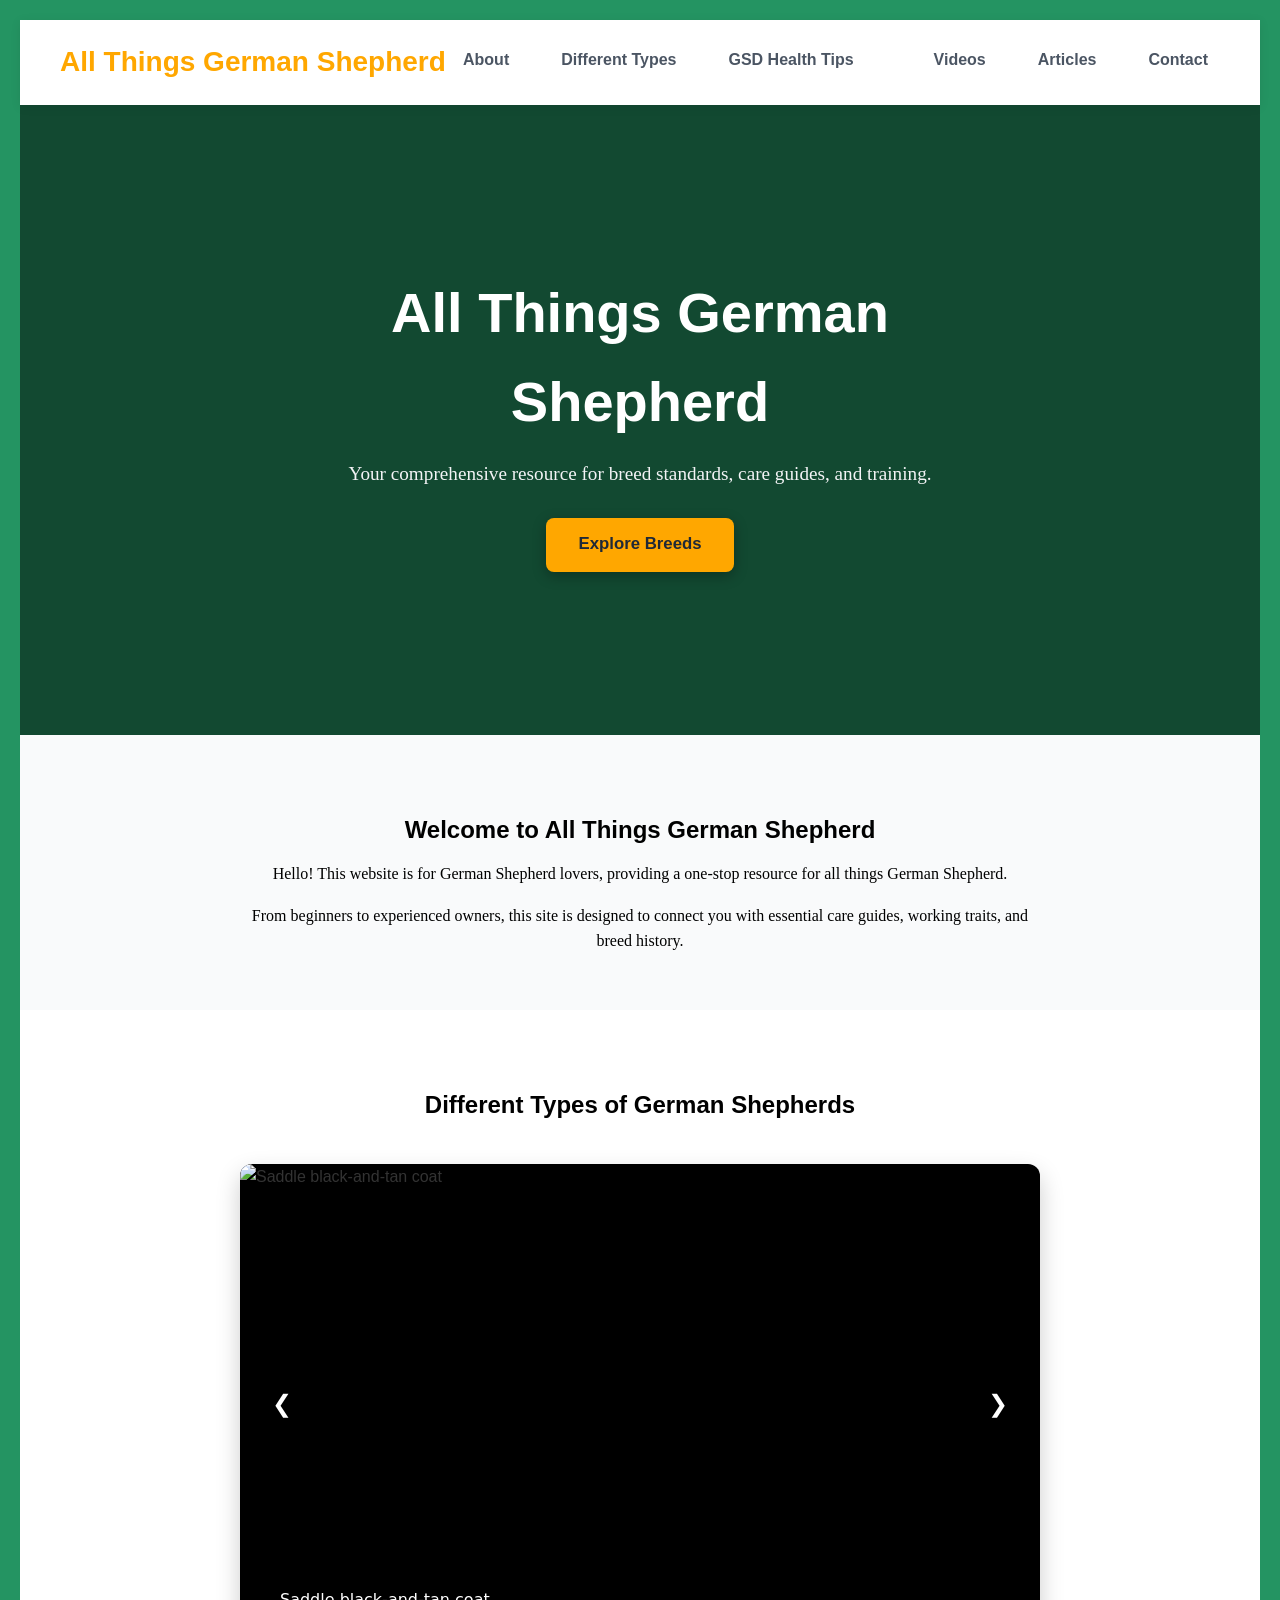
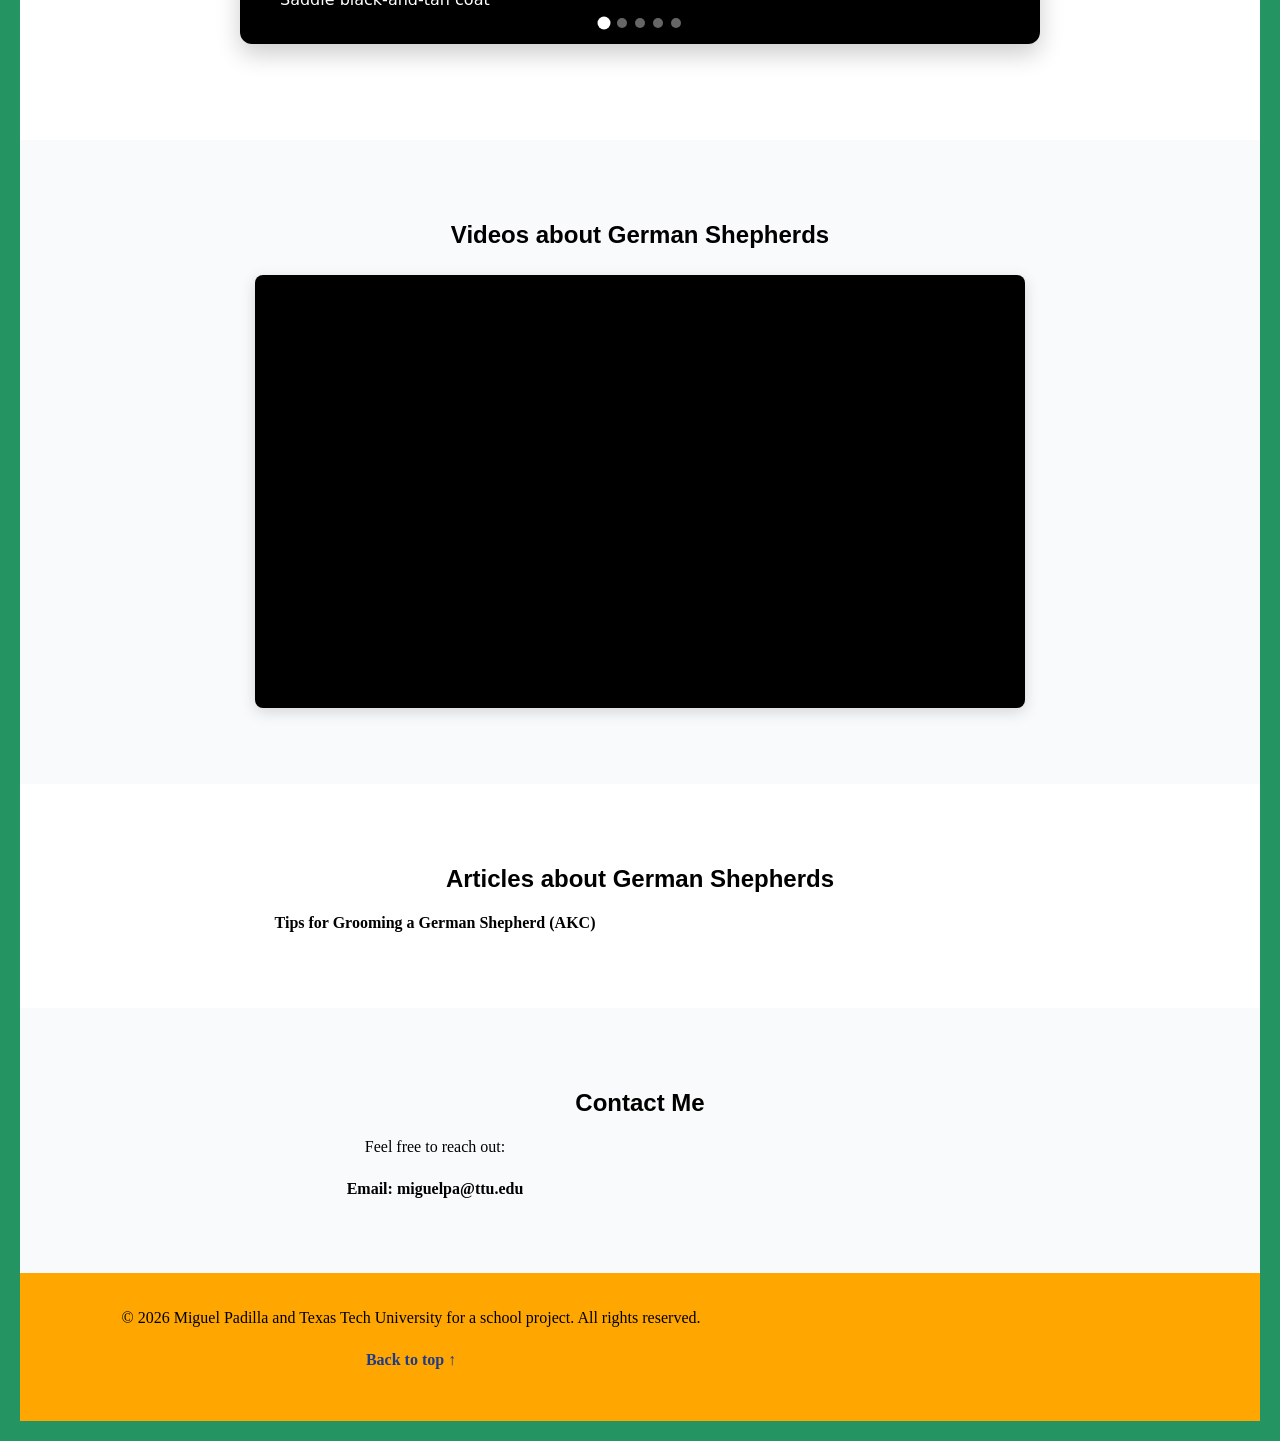
==== index.html @ 31491de2 "Update index.html" ====
<!DOCTYPE html>
<html lang="en">
<head>
  <meta charset="UTF-8">
  <title>German Shepherd Website</title>
  <link rel="stylesheet" href="style.css">
  <meta name="viewport" content="width=device-width, initial-scale=1">

  <style>
    html {
      scroll-behavior: smooth;
    }

    body {
      margin: 0;
      font-family: "Verdana", sans-serif;
      line-height: 1.6;
      color: #333;
    }

    h1, h2, h3, h4, h5, h6 {
      font-family: "Segoe UI", sans-serif;
    }

    /* =========================================
       1. NAVIGATION HEADER
       ========================================= */
    .site-header {
      position: sticky;
      top: 0;
      display: flex;
      justify-content: space-between;
      align-items: center;
      padding: 1.25rem 2.5rem;
      background-color: #ffffff;
      box-shadow: 0 2px 10px rgba(0, 0, 0, 0.08);
      z-index: 1000;
    }

    .brand-title {
      font-size: 1.75rem;
      font-weight: 800;
      color: #ffa700;
      text-decoration: none;
    }

    .brand-title:hover {
      color: #2563eb;
    }

    .nav-links {
      display: flex;
      list-style: none;
      gap: 1.75rem;
      margin: 0;
      padding: 0;
    }

    .nav-links a {
      text-decoration: none;
      font-size: 1rem;
      font-weight: 600;
      color: #4b5563;
      padding: 0.5rem 0.75rem;
      border-radius: 6px;
      transition: all 0.2s ease;
    }

    .nav-links a:hover {
      color: #2563eb;
      background-color: #f3f4f6;
    }

    /* =========================================
       2. HERO OVERLAY SECTION
       ========================================= */
    .hero-overlay {
      position: relative;
      width: 100%;
      height: 70vh;
      min-height: 480px;
      overflow: hidden;
      display: flex;
      align-items: center;
      justify-content: center;
      text-align: center;
    }

    .hero-video {
      position: absolute;
      top: 50%;
      left: 50%;
      min-width: 100%;
      min-height: 100%;
      width: auto;
      height: auto;
      transform: translate(-50%, -50%);
      object-fit: cover;
      z-index: 1;
    }

    .hero-overlay-shade {
      position: absolute;
      inset: 0;
      background: rgba(0, 0, 0, 0.5); /* Darkens video for text readability */
      z-index: 2;
    }

    .hero-content {
      position: relative;
      z-index: 3;
      color: #ffffff;
      max-width: 750px;
      padding: 0 1.5rem;
    }

    .hero-content h1 {
      font-size: clamp(2.2rem, 5vw, 3.5rem);
      font-weight: 800;
      margin: 0 0 0.75rem 0;
      color: #ffffff;
    }

    .hero-content p {
      font-size: 1.2rem;
      line-height: 1.6;
      margin: 0 0 1.75rem 0;
      color: #f3f4f6;
    }

    .cta-btn {
      display: inline-block;
      background-color: #ffa700;
      color: #1f2937;
      padding: 0.85rem 2rem;
      font-size: 1.05rem;
      font-weight: 700;
      text-decoration: none;
      border-radius: 8px;
      transition: all 0.2s ease;
      box-shadow: 0 4px 14px rgba(0, 0, 0, 0.3);
    }

    .cta-btn:hover {
      background-color: #e09400;
      transform: translateY(-2px);
      box-shadow: 0 6px 20px rgba(0, 0, 0, 0.4);
    }

    /* =========================================
       3. SECTIONS & GENERAL STYLING
       ========================================= */
    section {
      padding: 3.5rem 2.5rem;
      scroll-margin-top: 80px;
    }

    #About { background-color: #f9fafb; }
    #Types-of-GSDs { background-color: #ffffff; }
    #Videos { background-color: #f9fafb; }
    #articles { background-color: #ffffff; }
    #contact { background-color: #f9fafb; }

    .video-container {
      max-width: 800px;
      margin: 20px auto;
      padding: 0 15px;
    }

    .video-wrapper {
      aspect-ratio: 16 / 9;
      width: 100%;
      border-radius: 8px;
      overflow: hidden;
      background: #000;
      box-shadow: 0 4px 15px rgba(0, 0, 0, 0.15);
    }

    .video-wrapper iframe {
      width: 100%;
      height: 100%;
      border: 0;
      display: block;
    }

    footer {
      background-color: #ffa700;
      color: #1f2937;
      text-align: center;
      padding: 2rem 1rem;
      font-size: 0.95rem;
      font-weight: 500;
    }

    footer a {
      color: #1e3a8a;
      text-decoration: none;
    }

    footer a:hover {
      text-decoration: underline;
    }
  </style>
</head>
<body>

  <header class="site-header">
    <a href="#" class="brand-title">All Things German Shepherd</a>
    <nav aria-label="Main Navigation">
      <ul class="nav-links">
        <li><a href="#About">About</a></li>
        <li><a href="#Types-of-GSDs">Different Types</a></li>
        <li><a href="Health_Tips.html">GSD Health Tips</a><li>
        <li><a href="#Videos">Videos</a></li>
        <li><a href="#articles">Articles</a></li>
        <li><a href="#contact">Contact</a></li>
      </ul>
    </nav>
  </header>

  <header class="hero-overlay">
    <video 
      class="hero-video" 
      src="dog_park_video.mp4" 
      autoplay 
      muted 
      loop 
      playsinline>
    </video>
    <div class="hero-overlay-shade"></div>
    <div class="hero-content">
      <h1>All Things German Shepherd</h1>
      <p>Your comprehensive resource for breed standards, care guides, and training.</p>
      <a href="#Types-of-GSDs" class="cta-btn">Explore Breeds</a>
    </div>
  </header>
  
  <main>
    <section id="About"> 
      <h2 style="text-align: center;">Welcome to All Things German Shepherd</h2>
      <p style="text-align: center; max-width: 800px; margin: 0 auto 1rem auto;">
        Hello! This website is for German Shepherd lovers, providing a one-stop resource for all things German Shepherd.
      </p>
      <p style="text-align: center; max-width: 800px; margin: 0 auto;">
        From beginners to experienced owners, this site is designed to connect you with essential care guides, working traits, and breed history.
      </p>
    </section>

    <section id="Types-of-GSDs">
      <h2 style="text-align: center;">Different Types of German Shepherds</h2>
      <div class="carousel-container">
        <div class="carousel-track">
          <div class="slide active">
            <img src="https://upload.wikimedia.org/wikipedia/commons/thumb/9/9c/German-shepherd-4040871920.jpg/1280px-German-shepherd-4040871920.jpg" alt="Saddle black-and-tan coat">
            <div class="caption">Saddle black-and-tan coat</div>
          </div>
          <div class="slide">
            <img src="https://upload.wikimedia.org/wikipedia/commons/c/ca/LaikaRosenhof.jpg" alt="Black mask and sable">
            <div class="caption">Black mask and sable</div>
          </div>
          <div class="slide">
            <img src="https://upload.wikimedia.org/wikipedia/commons/d/d8/Black-german-shepherd.jpg" alt="Solid Black">
            <div class="caption">Solid Black</div>
          </div>
          <div class="slide">
            <img src="https://upload.wikimedia.org/wikipedia/commons/thumb/4/4d/Military_Working_Dog_-_American_Air_Day_2012_%287831960226%29.2.jpg/960px-Military_Working_Dog_-_American_Air_Day_2012_%287831960226%29.2.jpg" alt="Bi-Color">
            <div class="caption">Bi-Color</div>
          </div>
          <div class="slide">
            <img src="https://upload.wikimedia.org/wikipedia/commons/thumb/f/fb/Long_haired_German_Sheppard.jpg/960px-Long_haired_German_Sheppard.jpg" alt="Long-haired black-and-tan">
            <div class="caption">Long Haired Black and Tan</div>
          </div>
        </div>

        <button class="nav-btn prev" aria-label="Previous Slide">&#10094;</button>
        <button class="nav-btn next" aria-label="Next Slide">&#10095;</button>

        <div class="carousel-indicators">
          <span class="dot active" data-index="0"></span>
          <span class="dot" data-index="1"></span>
          <span class="dot" data-index="2"></span>
          <span class="dot" data-index="3"></span>
          <span class="dot" data-index="4"></span>
        </div>
      </div>
    </section>

    <section id="Videos">
      <h2 style="text-align: center;">Videos about German Shepherds</h2>
      <div class="video-container">
        <div class="video-wrapper">
          <iframe 
            src="https://www.youtube.com/embed/5Or4gRVQ304" 
            title="Pros and Cons of Owning a German Shepherd" 
            allow="accelerometer; autoplay; clipboard-write; encrypted-media; gyroscope; picture-in-picture; web-share" 
            allowfullscreen>
          </iframe>
        </div>
      </div>
    </section>

    <section id="articles">
      <h2 style="text-align: center;">Articles about German Shepherds</h2>
      <p style="text-align: center;">
        <a href="https://www.akc.org/expert-advice/health/tips-for-grooming-german-shepherd/" target="_blank" rel="noopener noreferrer">Tips for Grooming a German Shepherd (AKC)</a>
      </p>
    </section>

    <section id="contact">
      <h2 style="text-align: center;">Contact Me</h2>
      <p style="text-align: center;">Feel free to reach out:</p>
      <p style="text-align: center;">
        <strong>Email:</strong> <a href="mailto:miguelpa@ttu.edu">miguelpa@ttu.edu</a>
      </p>
    </section>
  </main>

  <footer>
    <p>&copy; 2026 Miguel Padilla and Texas Tech University for a school project. All rights reserved.</p>
    <p><a href="#">Back to top &uarr;</a></p>
  </footer>  

  <script>
    const slides = document.querySelectorAll('.slide');
    const dots = document.querySelectorAll('.dot');
    const prevBtn = document.querySelector('.prev');
    const nextBtn = document.querySelector('.next');
    const container = document.querySelector('.carousel-container');

    let currentIndex = 0;
    let autoplayTimer = null;

    function showSlide(index) {
      if (index >= slides.length) currentIndex = 0;
      else if (index < 0) currentIndex = slides.length - 1;
      else currentIndex = index;

      slides.forEach((slide, i) => {
        slide.classList.toggle('active', i === currentIndex);
        dots[i].classList.toggle('active', i === currentIndex);
      });
    }

    function nextSlide() {
      showSlide(currentIndex + 1);
    }

    function prevSlide() {
      showSlide(currentIndex - 1);
    }

    if (nextBtn && prevBtn) {
      nextBtn.addEventListener('click', nextSlide);
      prevBtn.addEventListener('click', prevSlide);
    }

    dots.forEach(dot => {
      dot.addEventListener('click', (e) => {
        showSlide(parseInt(e.target.dataset.index, 10));
      });
    });

    function startAutoplay() {
      autoplayTimer = setInterval(nextSlide, 4000);
    }

    function stopAutoplay() {
      clearInterval(autoplayTimer);
    }

    if (container) {
      container.addEventListener('mouseenter', stopAutoplay);
      container.addEventListener('mouseleave', startAutoplay);
      startAutoplay();
    }
  </script>
</body>
</html>
---- style.css ----
/* 1. Body background and default typography */
body {
    background-color: #249462; /* sea green */
    font-family: "Times New Roman", Times, serif;
    color: #333333;
    line-height: 1.6;
    margin: 0;
    padding: 20px; /* Breathing room around the edges of the viewport */
}

/* 2. Main heading styling */
h1 {
    font-family: "Times New Roman", Times, serif;
    color: #000000; /* Black */
    margin-bottom: 10px;
}

/* 3. Subheading styling */
h2 {
    font-family: "Times New Roman", Times, serif;
    color: #000000; /* Black */
    margin-top: 20px;
    margin-bottom: 12px;
}

/* 4. Paragraph styling */
p {
    font-family: "Times New Roman", Times, serif;
    color: #000000;
    font-size: 1rem;
    margin-bottom: 16px;
    max-width: 750px; /* Improves readability across wide monitors */
}

/* 5. List and link styling */
ul {
    margin-bottom: 20px;
    padding-left: 24px;
}

li {
    margin-bottom: 6px;
}

a {
    color: #000000; /* Black */
    text-decoration: none;
    font-weight: bold;
}

a:hover {
    text-decoration: underline;
}



* {
  box-sizing: border-box;
  margin: 0;
  padding: 0;
}

/* Outer frame */
.carousel-container {
  position: relative;
  width: 100%;
  max-width: 800px;
  margin: 40px auto;
  overflow: hidden;
  border-radius: 12px;
  box-shadow: 0 10px 25px rgba(0, 0, 0, 0.2);
  background-color: #000;
}

.carousel-track {
  position: relative;
  width: 100%;
  height: 480px;
}

/* Center and constrain maximum width on desktop */
.video-container {
  max-width: 800px;
  margin: 40px auto;
  padding: 0 16px;
}

/* Enforce the 16:9 widescreen aspect ratio */
.video-wrapper {
  aspect-ratio: 16 / 9;
  width: 100%;
  border-radius: 10px;
  overflow: hidden;
  background-color: #000;
  box-shadow: 0 8px 24px rgba(0, 0, 0, 0.15);
}

/* Force the iframe to fill the responsive container */
.video-wrapper iframe {
  width: 100%;
  height: 100%;
  border: 0;
  display: block;
}

/* Stacks all images on top of each other and hides inactive ones */
.slide {
  position: absolute;
  inset: 0;
  opacity: 0;
  transform: scale(0.96);
  transition: opacity 0.5s ease-in-out, transform 0.5s ease-in-out;
  pointer-events: none;
}

/* Only the active slide is shown */
.slide.active {
  opacity: 1;
  transform: scale(1);
  pointer-events: auto;
}

.slide img {
  width: 100%;
  height: 100%;
  object-fit: cover;
  display: block;
}

/* Caption styling */
.caption {
  position: absolute;
  bottom: 24px;
  left: 24px;
  color: #fff;
  background: rgba(0, 0, 0, 0.6);
  padding: 8px 16px;
  border-radius: 6px;
  font-family: system-ui, -apple-system, sans-serif;
  font-size: 1rem;
  backdrop-filter: blur(4px);
}

/* Next / Previous arrow buttons */
.nav-btn {
  position: absolute;
  top: 50%;
  transform: translateY(-50%);
  background: rgba(0, 0, 0, 0.45);
  color: #fff;
  border: none;
  font-size: 1.5rem;
  padding: 12px 16px;
  cursor: pointer;
  border-radius: 50%;
  transition: background 0.2s ease;
  z-index: 2;
}

.nav-btn:hover {
  background: rgba(0, 0, 0, 0.85);
}

.nav-btn.prev {
  left: 16px;
}

.nav-btn.next {
  right: 16px;
}

/* Dot indicator row */
.carousel-indicators {
  position: absolute;
  bottom: 16px;
  left: 50%;
  transform: translateX(-50%);
  display: flex;
  gap: 8px;
  z-index: 2;
}

.dot {
  width: 10px;
  height: 10px;
  background: rgba(255, 255, 255, 0.4);
  border-radius: 50%;
  cursor: pointer;
  transition: transform 0.2s ease, background 0.2s ease;
}

.dot.active {
  background: #ffffff;
  transform: scale(1.3);
}

.card-grid {
  display: grid;
  grid-template-columns: repeat(auto-fit, minmax(280px, 1fr));
  gap: 1.5rem;
  max-width: 1000px;
  margin: 0 auto;
}
.card {
  background: #ffffff;
  border-radius: 10px;
  padding: 1.5rem;
  box-shadow: 0 4px 12px rgba(0,0,0,0.06);
  border: 1px solid #e2e8f0;
}
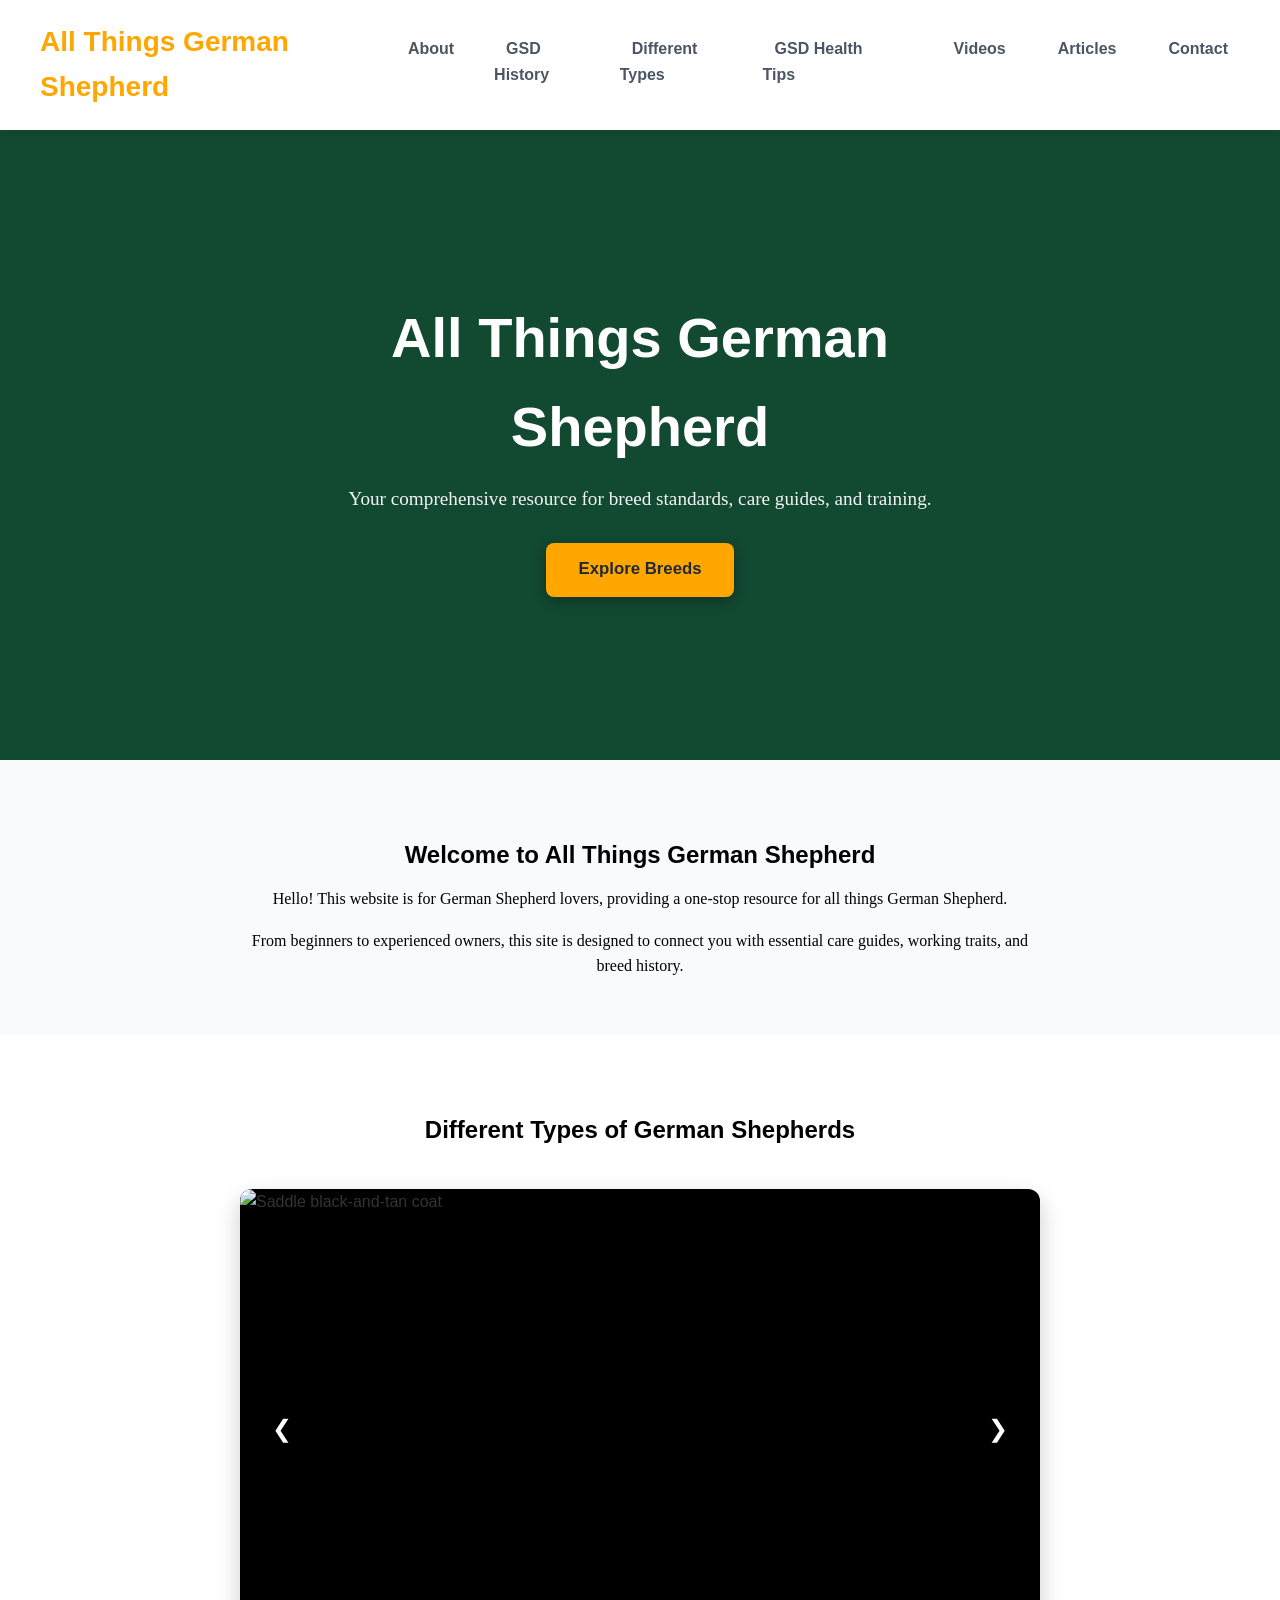
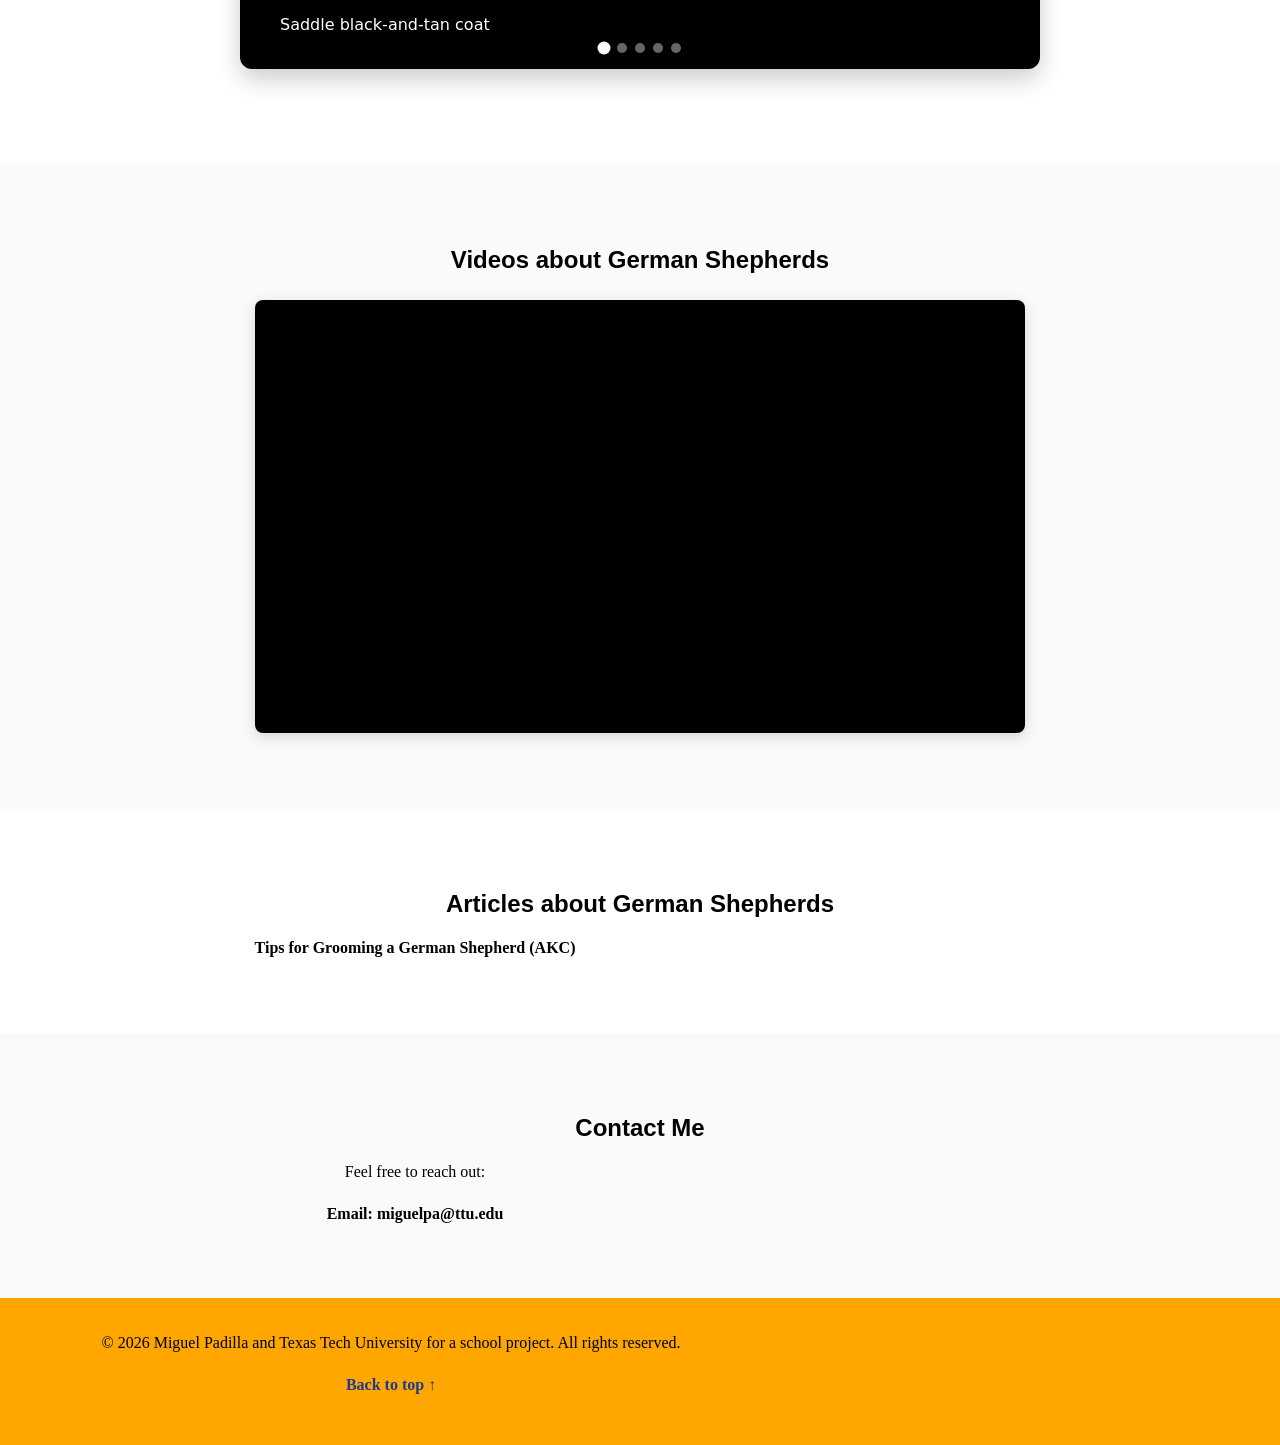
==== commit b387e686: "Add link to GSD History in navigation" ====
--- a/index.html
+++ b/index.html
@@ -201,6 +201,7 @@
       text-decoration: underline;
     }
   </style>
+  <meta name="viewport" content="width=device-width, initial-scale=1.0">
 </head>
 <body>
 
@@ -209,6 +210,7 @@
     <nav aria-label="Main Navigation">
       <ul class="nav-links">
         <li><a href="#About">About</a></li>
+        <li><a href="history.html">GSD History</a></li>
         <li><a href="#Types-of-GSDs">Different Types</a></li>
         <li><a href="Health_Tips.html">GSD Health Tips</a><li>
         <li><a href="#Videos">Videos</a></li>
--- a/style.css
+++ b/style.css
@@ -208,3 +208,20 @@
   box-shadow: 0 4px 12px rgba(0,0,0,0.06);
   border: 1px solid #e2e8f0;
 }
+
+*, *::before, *::after {
+  box-sizing: border-box;
+}
+
+body {
+  margin: 0;
+  padding: 0;
+  overflow-x: hidden; /* Prevents awkward horizontal scroll bars */
+}
+
+/* Ensure images and videos never overflow their containers */
+img, video {
+  max-width: 100%;
+  height: auto;
+  display: block;
+}
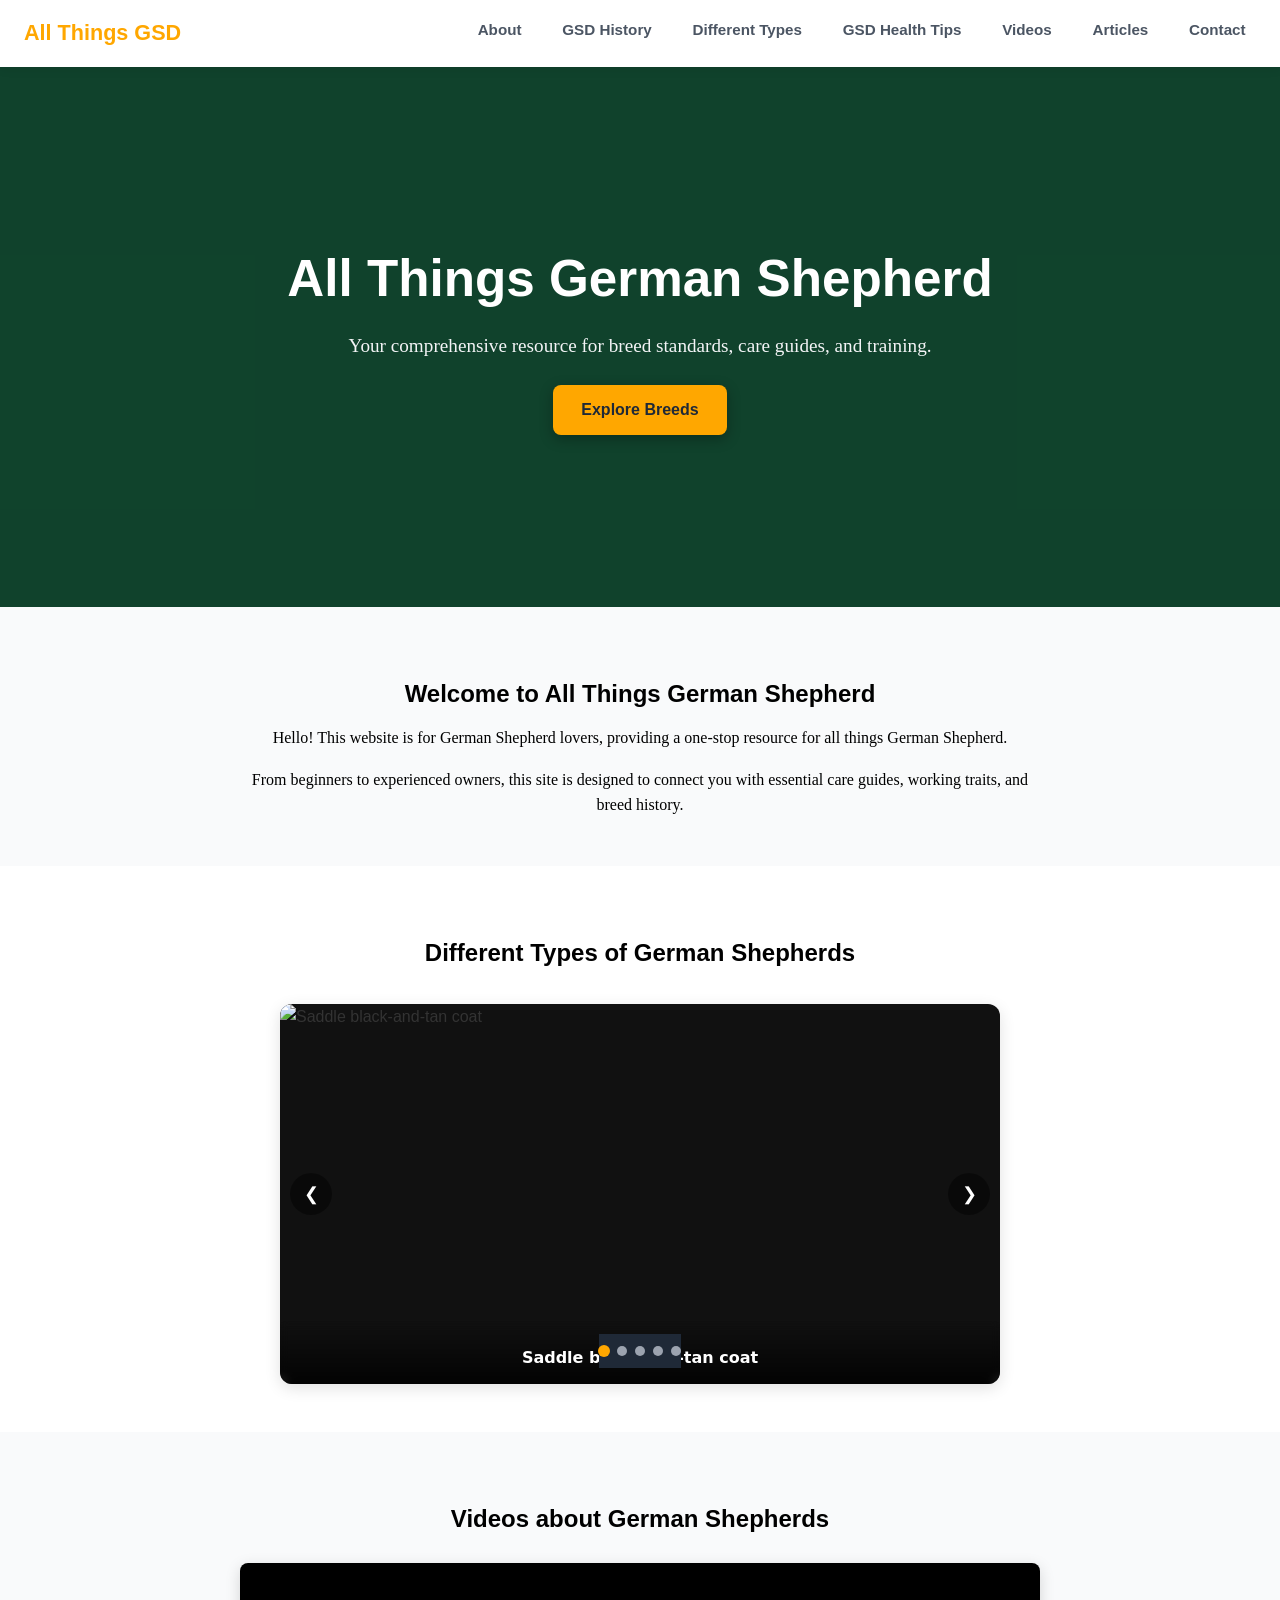
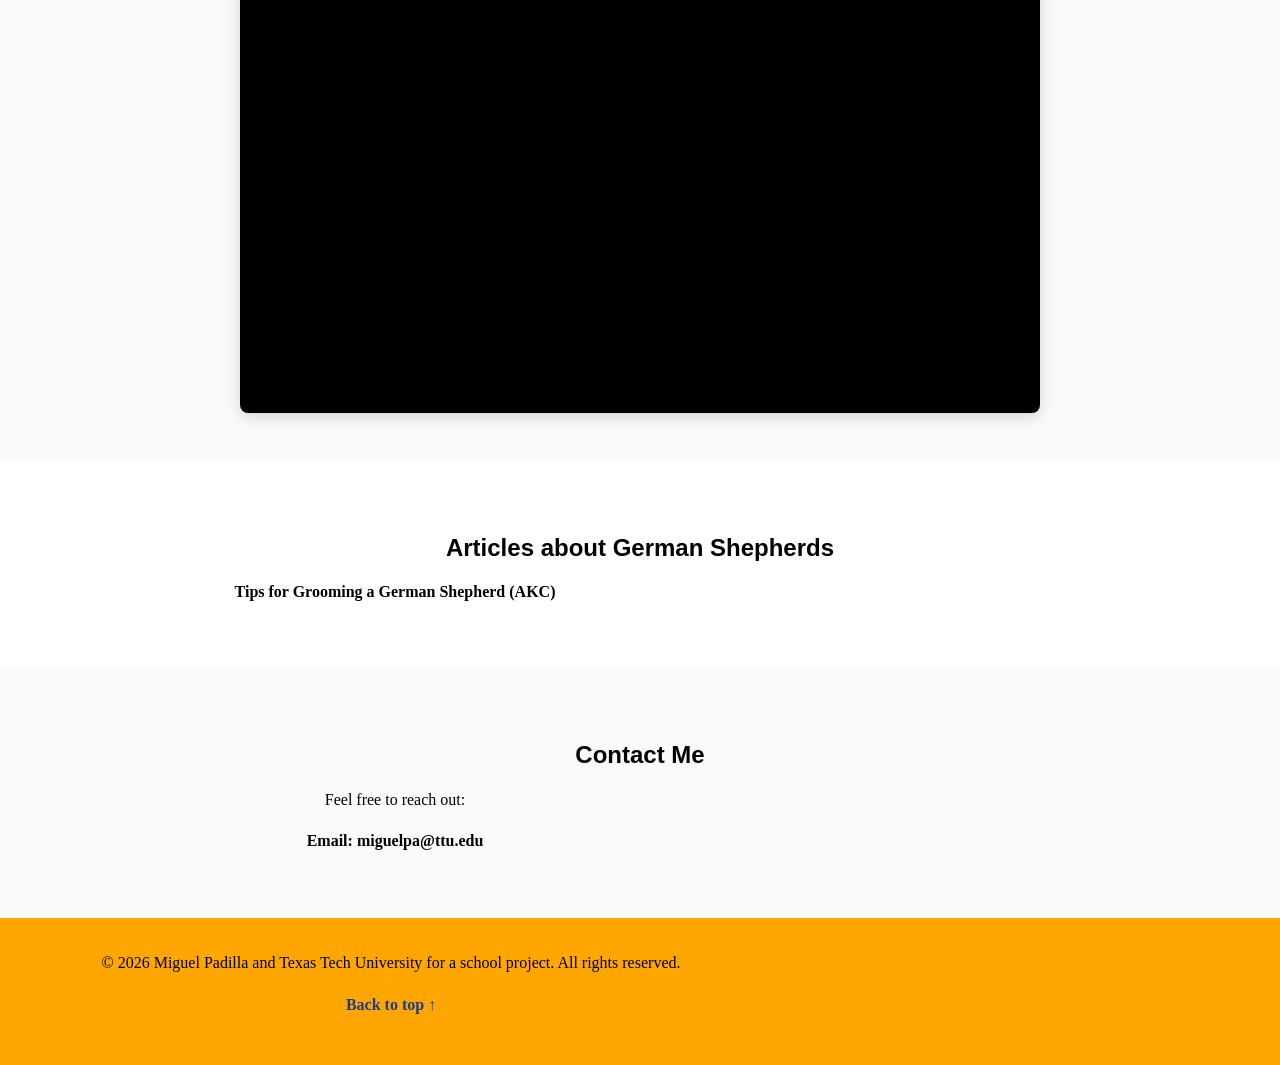
==== commit c18da5a8: "Refactor index.html for better styling and layout Updated styles and improved layout for responsiven" ====
--- a/index.html
+++ b/index.html
@@ -2,11 +2,18 @@
 <html lang="en">
 <head>
   <meta charset="UTF-8">
+  <meta name="viewport" content="width=device-width, initial-scale=1.0">
   <title>German Shepherd Website</title>
   <link rel="stylesheet" href="style.css">
-  <meta name="viewport" content="width=device-width, initial-scale=1">
 
   <style>
+    /* =========================================
+       GLOBAL RESET & BASE STYLES
+       ========================================= */
+    *, *::before, *::after {
+      box-sizing: border-box;
+    }
+
     html {
       scroll-behavior: smooth;
     }
@@ -16,6 +23,13 @@
       font-family: "Verdana", sans-serif;
       line-height: 1.6;
       color: #333;
+      overflow-x: hidden;
+    }
+
+    img, video {
+      max-width: 100%;
+      height: auto;
+      display: block;
     }
 
     h1, h2, h3, h4, h5, h6 {
@@ -31,14 +45,14 @@
       display: flex;
       justify-content: space-between;
       align-items: center;
-      padding: 1.25rem 2.5rem;
+      padding: 1rem 1.5rem;
       background-color: #ffffff;
       box-shadow: 0 2px 10px rgba(0, 0, 0, 0.08);
       z-index: 1000;
     }
 
     .brand-title {
-      font-size: 1.75rem;
+      font-size: 1.35rem;
       font-weight: 800;
       color: #ffa700;
       text-decoration: none;
@@ -48,20 +62,31 @@
       color: #2563eb;
     }
 
+    /* Mobile Menu Toggle Button */
+    .nav-toggle {
+      display: none;
+      background: none;
+      border: none;
+      font-size: 1.75rem;
+      cursor: pointer;
+      color: #4b5563;
+      padding: 0.25rem 0.5rem;
+    }
+
     .nav-links {
       display: flex;
       list-style: none;
-      gap: 1.75rem;
+      gap: 1.25rem;
       margin: 0;
       padding: 0;
     }
 
     .nav-links a {
       text-decoration: none;
-      font-size: 1rem;
+      font-size: 0.95rem;
       font-weight: 600;
       color: #4b5563;
-      padding: 0.5rem 0.75rem;
+      padding: 0.5rem 0.65rem;
       border-radius: 6px;
       transition: all 0.2s ease;
     }
@@ -77,13 +102,13 @@
     .hero-overlay {
       position: relative;
       width: 100%;
-      height: 70vh;
-      min-height: 480px;
+      min-height: 60vh;
       overflow: hidden;
       display: flex;
       align-items: center;
       justify-content: center;
       text-align: center;
+      padding: 3rem 1rem;
     }
 
     .hero-video {
@@ -102,7 +127,7 @@
     .hero-overlay-shade {
       position: absolute;
       inset: 0;
-      background: rgba(0, 0, 0, 0.5); /* Darkens video for text readability */
+      background: rgba(0, 0, 0, 0.55);
       z-index: 2;
     }
 
@@ -111,20 +136,20 @@
       z-index: 3;
       color: #ffffff;
       max-width: 750px;
-      padding: 0 1.5rem;
+      padding: 0 1rem;
     }
 
     .hero-content h1 {
-      font-size: clamp(2.2rem, 5vw, 3.5rem);
+      font-size: clamp(1.8rem, 6vw, 3.2rem);
       font-weight: 800;
       margin: 0 0 0.75rem 0;
       color: #ffffff;
     }
 
     .hero-content p {
-      font-size: 1.2rem;
-      line-height: 1.6;
-      margin: 0 0 1.75rem 0;
+      font-size: clamp(1rem, 2.5vw, 1.2rem);
+      line-height: 1.5;
+      margin: 0 0 1.5rem 0;
       color: #f3f4f6;
     }
 
@@ -132,8 +157,8 @@
       display: inline-block;
       background-color: #ffa700;
       color: #1f2937;
-      padding: 0.85rem 2rem;
-      font-size: 1.05rem;
+      padding: 0.75rem 1.75rem;
+      font-size: 1rem;
       font-weight: 700;
       text-decoration: none;
       border-radius: 8px;
@@ -151,8 +176,8 @@
        3. SECTIONS & GENERAL STYLING
        ========================================= */
     section {
-      padding: 3.5rem 2.5rem;
-      scroll-margin-top: 80px;
+      padding: 3rem 1.25rem;
+      scroll-margin-top: 70px;
     }
 
     #About { background-color: #f9fafb; }
@@ -161,10 +186,112 @@
     #articles { background-color: #ffffff; }
     #contact { background-color: #f9fafb; }
 
+    /* =========================================
+       4. CAROUSEL STYLES
+       ========================================= */
+    .carousel-container {
+      position: relative;
+      max-width: 720px;
+      margin: 2rem auto 0 auto;
+      border-radius: 12px;
+      overflow: hidden;
+      box-shadow: 0 4px 16px rgba(0, 0, 0, 0.12);
+      background: #111;
+    }
+
+    .carousel-track {
+      position: relative;
+      width: 100%;
+      height: 380px;
+    }
+
+    .slide {
+      position: absolute;
+      inset: 0;
+      opacity: 0;
+      visibility: hidden;
+      transition: opacity 0.4s ease, visibility 0.4s ease;
+    }
+
+    .slide.active {
+      opacity: 1;
+      visibility: visible;
+    }
+
+    .slide img {
+      width: 100%;
+      height: 100%;
+      object-fit: cover;
+    }
+
+    .caption {
+      position: absolute;
+      bottom: 0;
+      left: 0;
+      right: 0;
+      background: linear-gradient(transparent, rgba(0, 0, 0, 0.8));
+      color: #fff;
+      padding: 1.5rem 1rem 0.85rem;
+      font-size: 1rem;
+      font-weight: 600;
+      text-align: center;
+    }
+
+    .nav-btn {
+      position: absolute;
+      top: 50%;
+      transform: translateY(-50%);
+      background: rgba(0, 0, 0, 0.45);
+      color: #fff;
+      border: none;
+      width: 42px;
+      height: 42px;
+      border-radius: 50%;
+      cursor: pointer;
+      font-size: 1.1rem;
+      display: flex;
+      align-items: center;
+      justify-content: center;
+      z-index: 5;
+      transition: background 0.2s ease;
+    }
+
+    .nav-btn:hover {
+      background: rgba(0, 0, 0, 0.8);
+    }
+
+    .nav-btn.prev { left: 10px; }
+    .nav-btn.next { right: 10px; }
+
+    .carousel-indicators {
+      display: flex;
+      justify-content: center;
+      gap: 8px;
+      padding: 0.75rem 0;
+      background: #1f2937;
+    }
+
+    .dot {
+      width: 10px;
+      height: 10px;
+      border-radius: 50%;
+      background: #9ca3af;
+      cursor: pointer;
+      transition: background 0.2s ease, transform 0.2s ease;
+    }
+
+    .dot.active {
+      background: #ffa700;
+      transform: scale(1.2);
+    }
+
+    /* =========================================
+       5. VIDEO CONTAINER
+       ========================================= */
     .video-container {
       max-width: 800px;
-      margin: 20px auto;
-      padding: 0 15px;
+      margin: 1.5rem auto 0 auto;
+      padding: 0;
     }
 
     .video-wrapper {
@@ -183,12 +310,15 @@
       display: block;
     }
 
+    /* =========================================
+       6. FOOTER
+       ========================================= */
     footer {
       background-color: #ffa700;
       color: #1f2937;
       text-align: center;
       padding: 2rem 1rem;
-      font-size: 0.95rem;
+      font-size: 0.9rem;
       font-weight: 500;
     }
 
@@ -200,19 +330,60 @@
     footer a:hover {
       text-decoration: underline;
     }
+
+    /* =========================================
+       7. MOBILE RESPONSIVE MEDIA QUERIES
+       ========================================= */
+    @media (max-width: 850px) {
+      .nav-toggle {
+        display: block;
+      }
+
+      .nav-links {
+        display: none;
+        flex-direction: column;
+        position: absolute;
+        top: 100%;
+        left: 0;
+        right: 0;
+        background: #ffffff;
+        padding: 1rem 1.5rem;
+        box-shadow: 0 4px 10px rgba(0, 0, 0, 0.1);
+        gap: 0.5rem;
+      }
+
+      .nav-links.open {
+        display: flex;
+      }
+
+      .nav-links a {
+        padding: 0.65rem 0.75rem;
+        display: block;
+      }
+
+      .carousel-track {
+        height: 260px;
+      }
+
+      .nav-btn {
+        width: 36px;
+        height: 36px;
+      }
+    }
   </style>
-  <meta name="viewport" content="width=device-width, initial-scale=1.0">
 </head>
 <body>
 
+  <!-- Site Navigation -->
   <header class="site-header">
-    <a href="#" class="brand-title">All Things German Shepherd</a>
+    <a href="#" class="brand-title">All Things GSD</a>
+    <button class="nav-toggle" id="navToggle" aria-label="Toggle navigation">&#9776;</button>
     <nav aria-label="Main Navigation">
-      <ul class="nav-links">
+      <ul class="nav-links" id="navLinks">
         <li><a href="#About">About</a></li>
         <li><a href="history.html">GSD History</a></li>
         <li><a href="#Types-of-GSDs">Different Types</a></li>
-        <li><a href="Health_Tips.html">GSD Health Tips</a><li>
+        <li><a href="Health_Tips.html">GSD Health Tips</a></li>
         <li><a href="#Videos">Videos</a></li>
         <li><a href="#articles">Articles</a></li>
         <li><a href="#contact">Contact</a></li>
@@ -220,6 +391,7 @@
     </nav>
   </header>
 
+  <!-- Hero Section -->
   <header class="hero-overlay">
     <video 
       class="hero-video" 
@@ -323,6 +495,24 @@
   </footer>  
 
   <script>
+    /* Mobile Menu Toggle */
+    const navToggle = document.getElementById('navToggle');
+    const navLinks = document.getElementById('navLinks');
+
+    if (navToggle) {
+      navToggle.addEventListener('click', () => {
+        navLinks.classList.toggle('open');
+      });
+
+      // Auto-close menu when a link is clicked
+      navLinks.querySelectorAll('a').forEach(link => {
+        link.addEventListener('click', () => {
+          navLinks.classList.remove('open');
+        });
+      });
+    }
+
+    /* Carousel Logic */
     const slides = document.querySelectorAll('.slide');
     const dots = document.querySelectorAll('.dot');
     const prevBtn = document.querySelector('.prev');
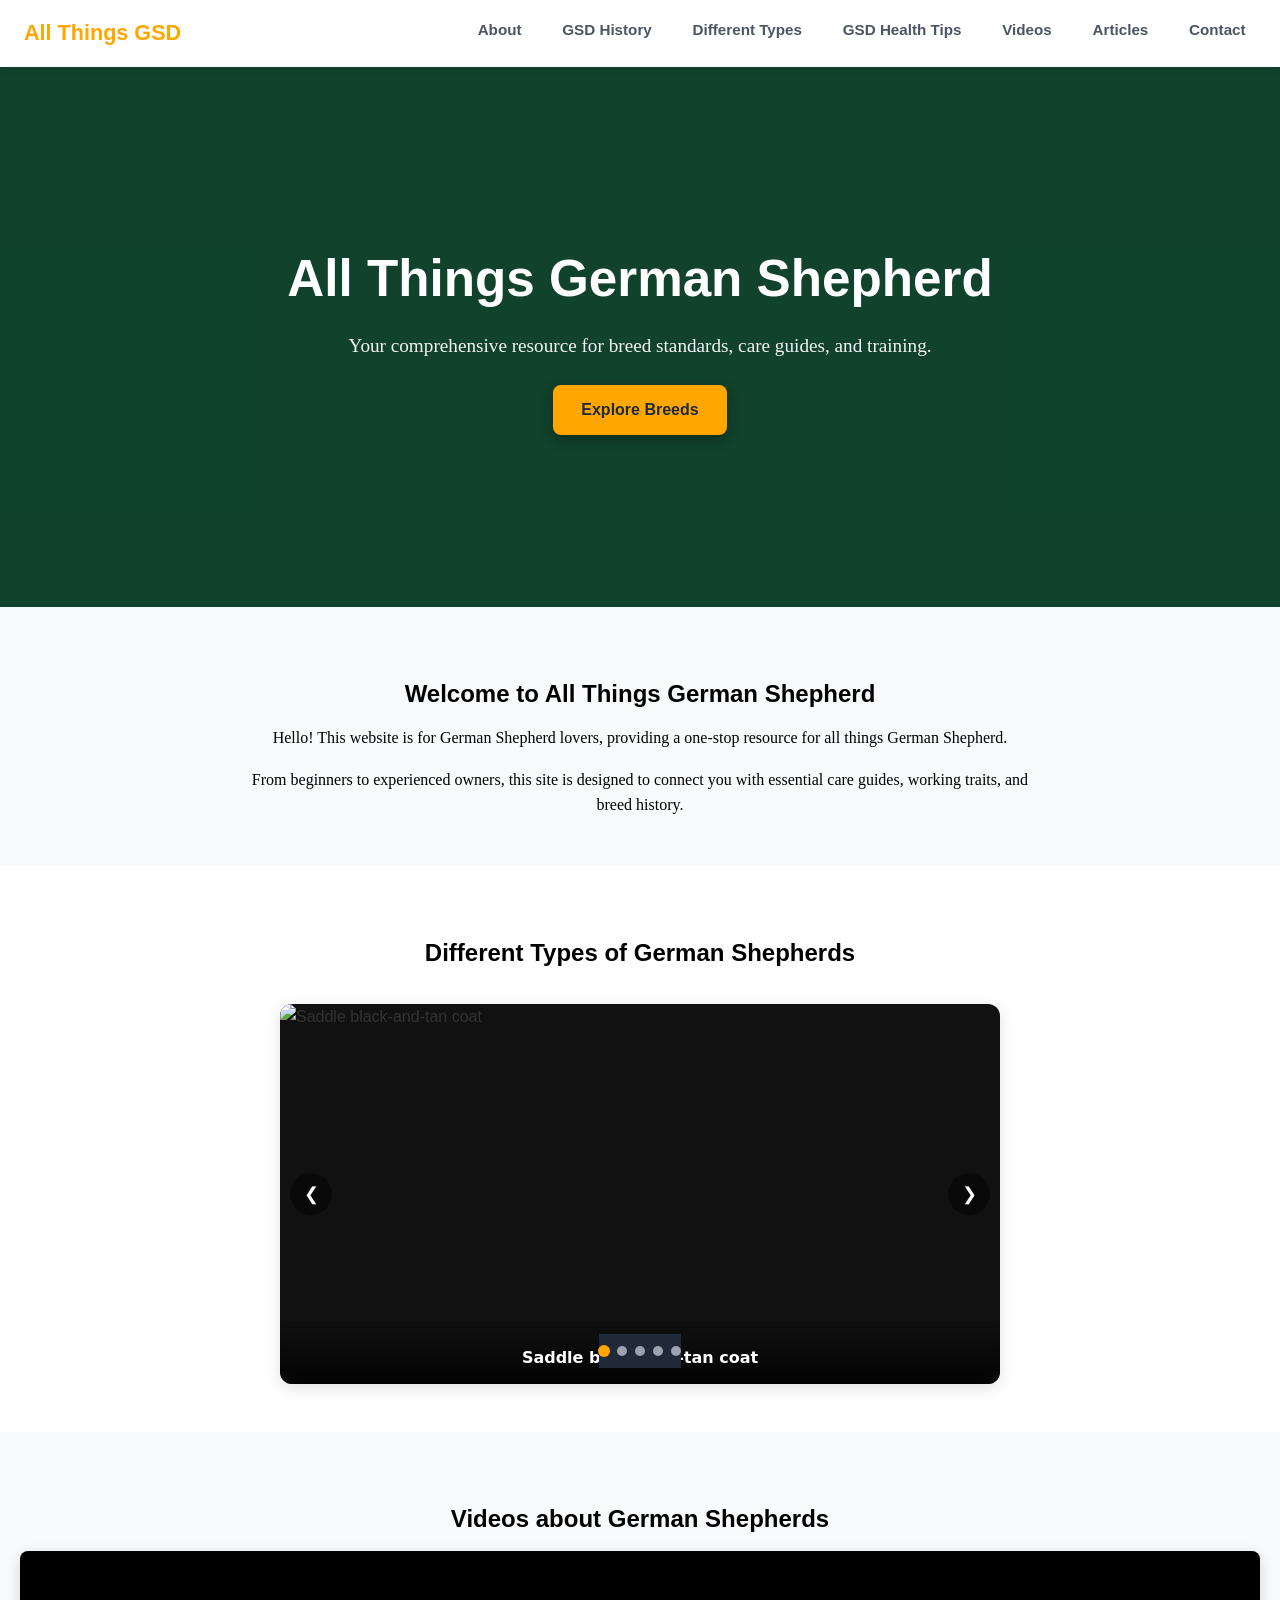
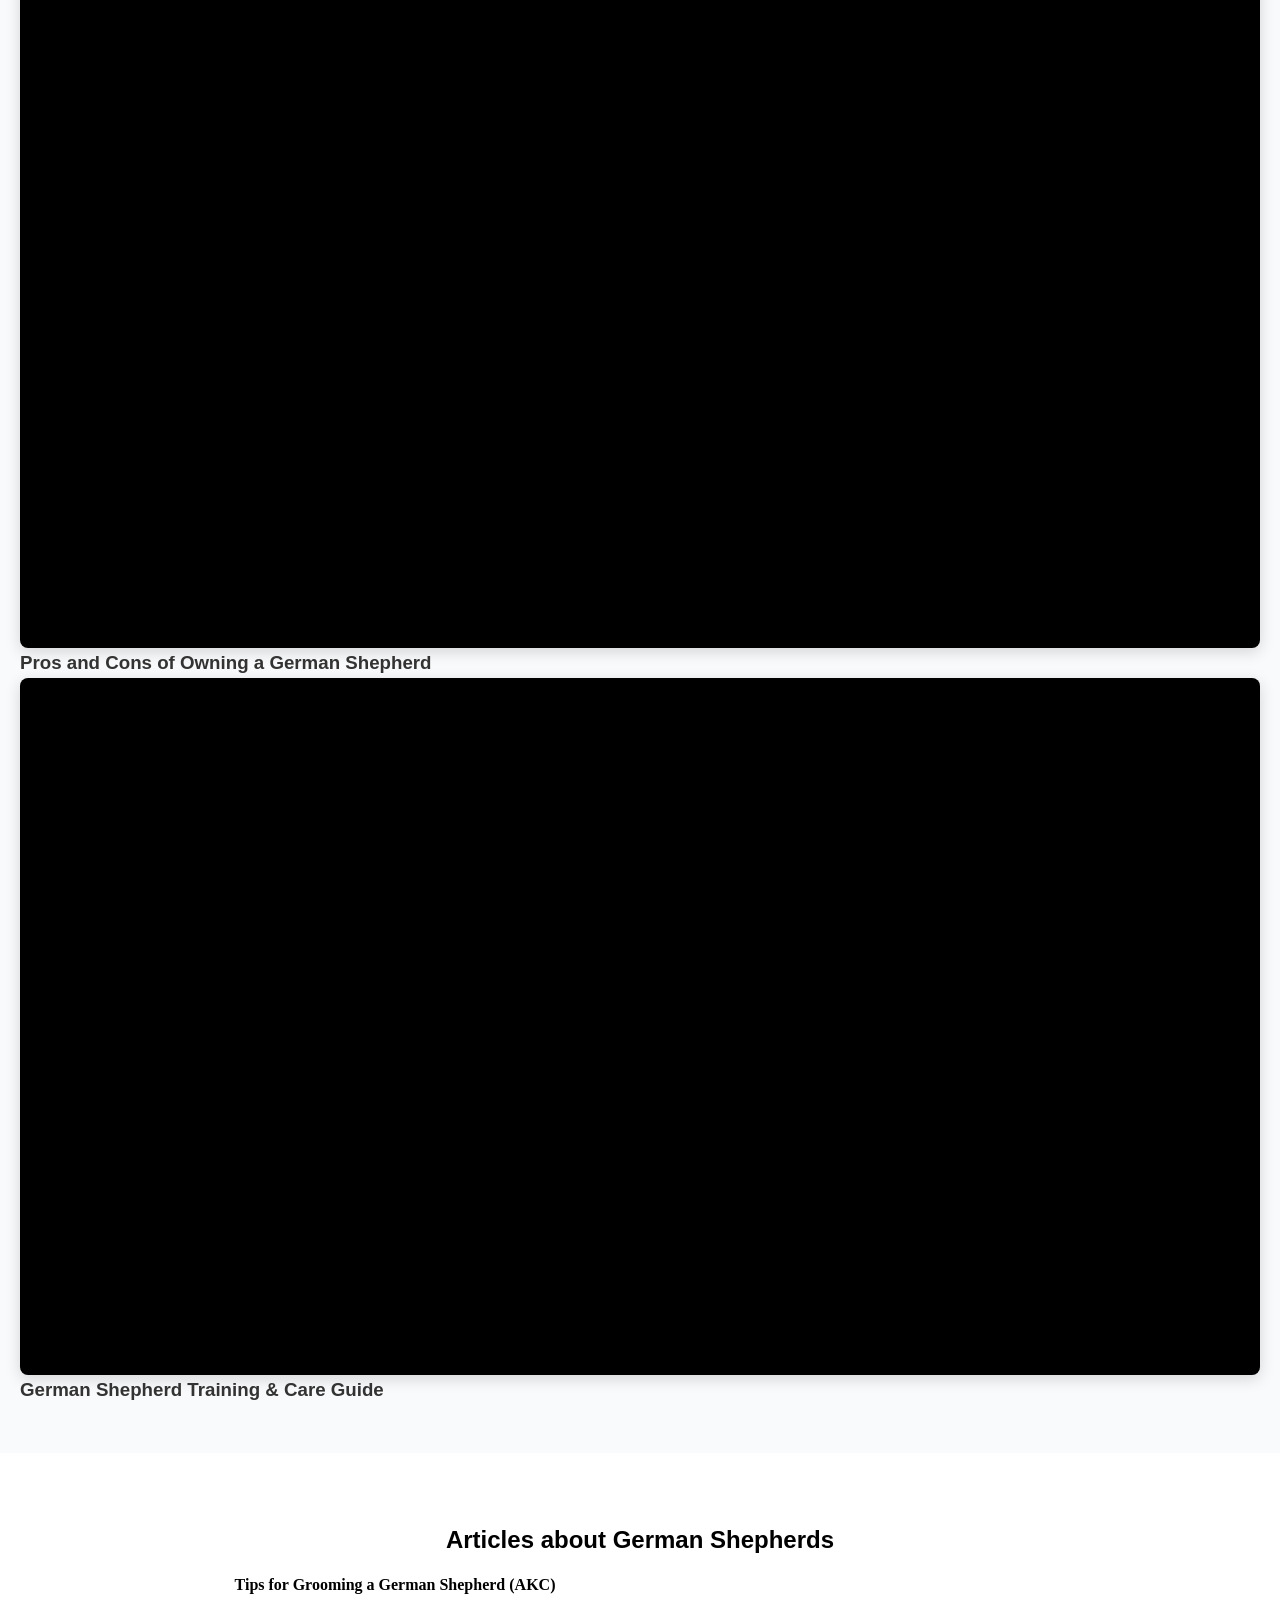
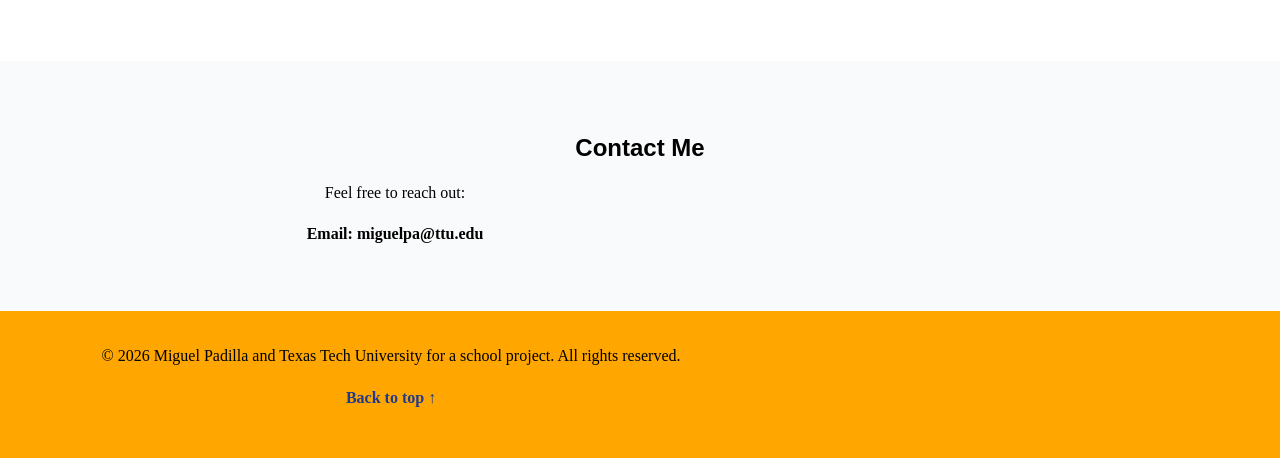
==== commit af962741: "Refactor video section with grid layout and titles Updated video section to include a grid layout wi" ====
--- a/index.html
+++ b/index.html
@@ -459,19 +459,37 @@
       </div>
     </section>
 
-    <section id="Videos">
-      <h2 style="text-align: center;">Videos about German Shepherds</h2>
-      <div class="video-container">
-        <div class="video-wrapper">
-          <iframe 
-            src="https://www.youtube.com/embed/5Or4gRVQ304" 
-            title="Pros and Cons of Owning a German Shepherd" 
-            allow="accelerometer; autoplay; clipboard-write; encrypted-media; gyroscope; picture-in-picture; web-share" 
-            allowfullscreen>
-          </iframe>
-        </div>
+   <section id="Videos">
+  <h2 style="text-align: center;">Videos about German Shepherds</h2>
+  
+  <div class="video-grid">
+    <!-- Video 1 -->
+    <div class="video-card">
+      <div class="video-wrapper">
+        <iframe 
+          src="https://www.youtube.com/embed/5Or4gRVQ304" 
+          title="Pros and Cons of Owning a German Shepherd" 
+          allow="accelerometer; autoplay; clipboard-write; encrypted-media; gyroscope; picture-in-picture; web-share" 
+          allowfullscreen>
+        </iframe>
       </div>
-    </section>
+      <h3>Pros and Cons of Owning a German Shepherd</h3>
+    </div>
+
+    <!-- Video 2 (Replace the embed URL and title with your second video) -->
+    <div class="video-card">
+      <div class="video-wrapper">
+        <iframe 
+          src="https://www.youtube.com/embed/dQw4w9WgXcQ" 
+          title="German Shepherd Training & Care Guide" 
+          allow="accelerometer; autoplay; clipboard-write; encrypted-media; gyroscope; picture-in-picture; web-share" 
+          allowfullscreen>
+        </iframe>
+      </div>
+      <h3>German Shepherd Training & Care Guide</h3>
+    </div>
+  </div>
+</section>
 
     <section id="articles">
       <h2 style="text-align: center;">Articles about German Shepherds</h2>
